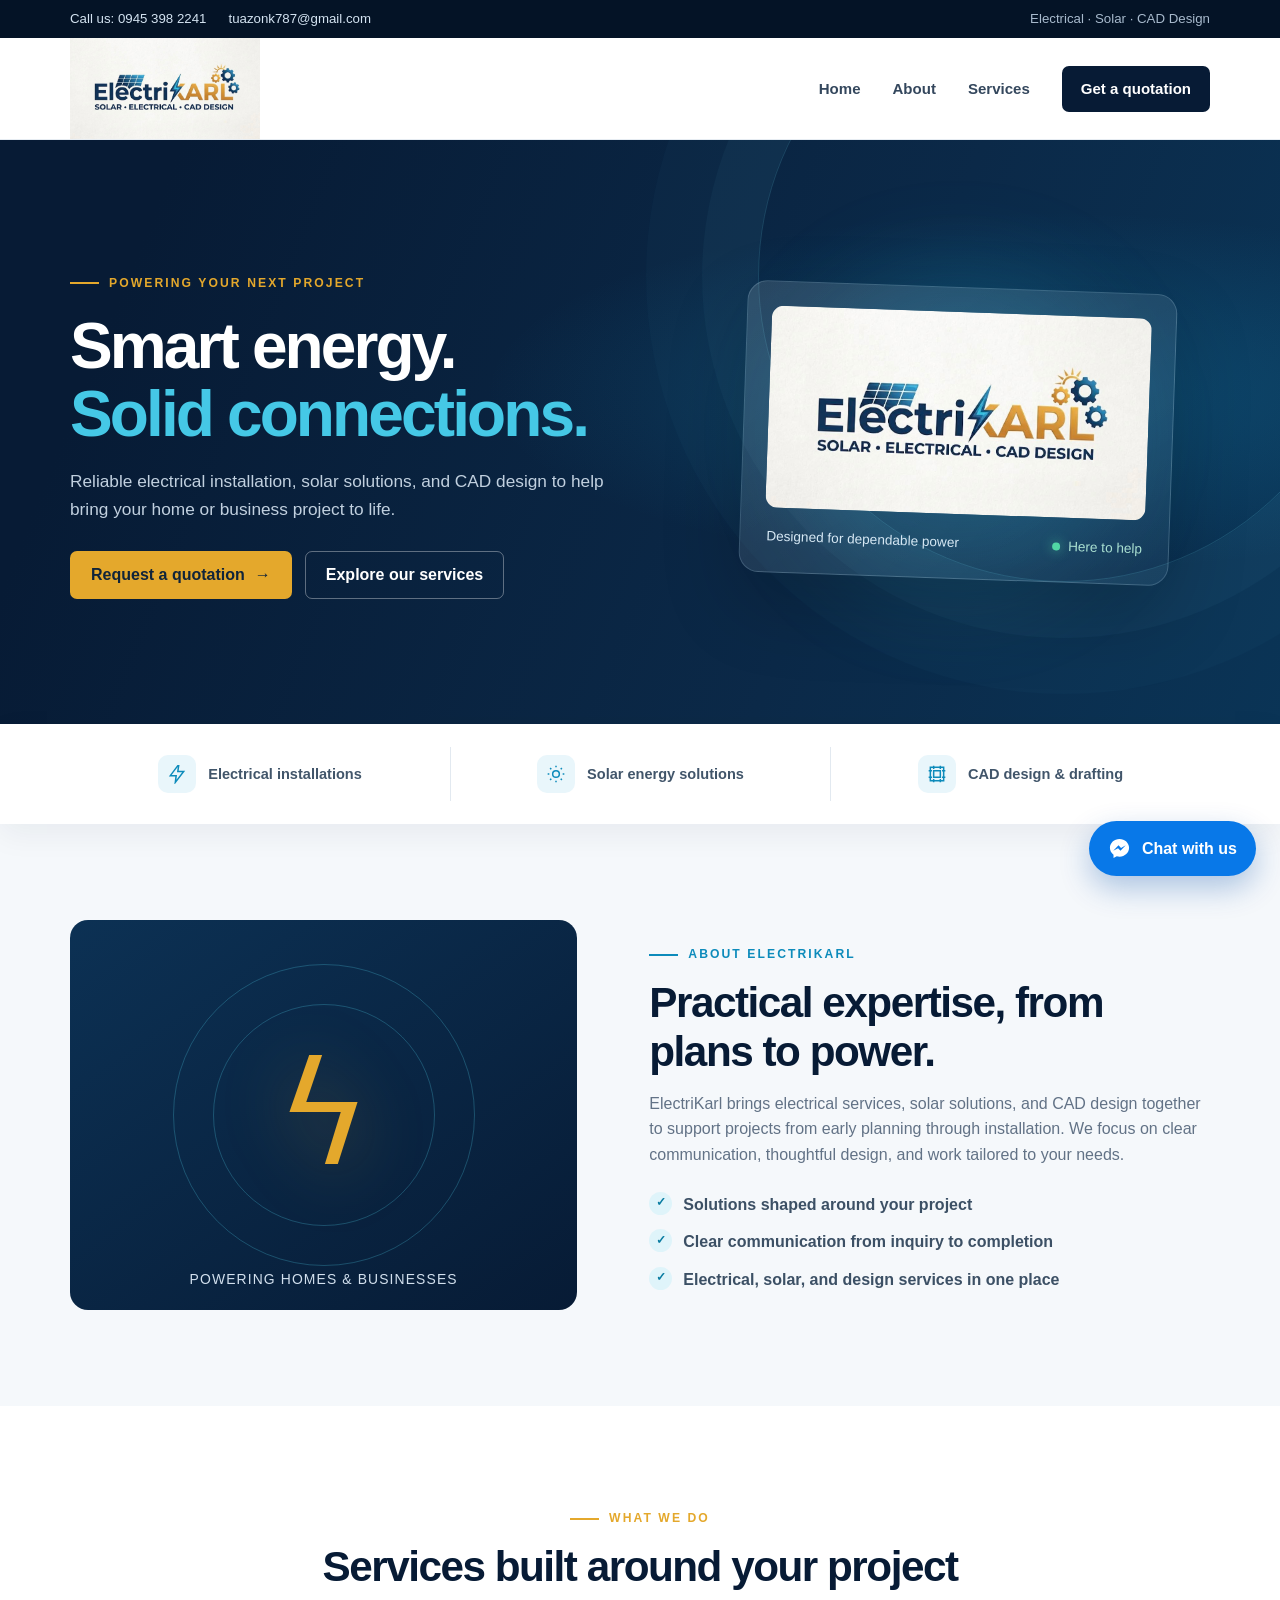
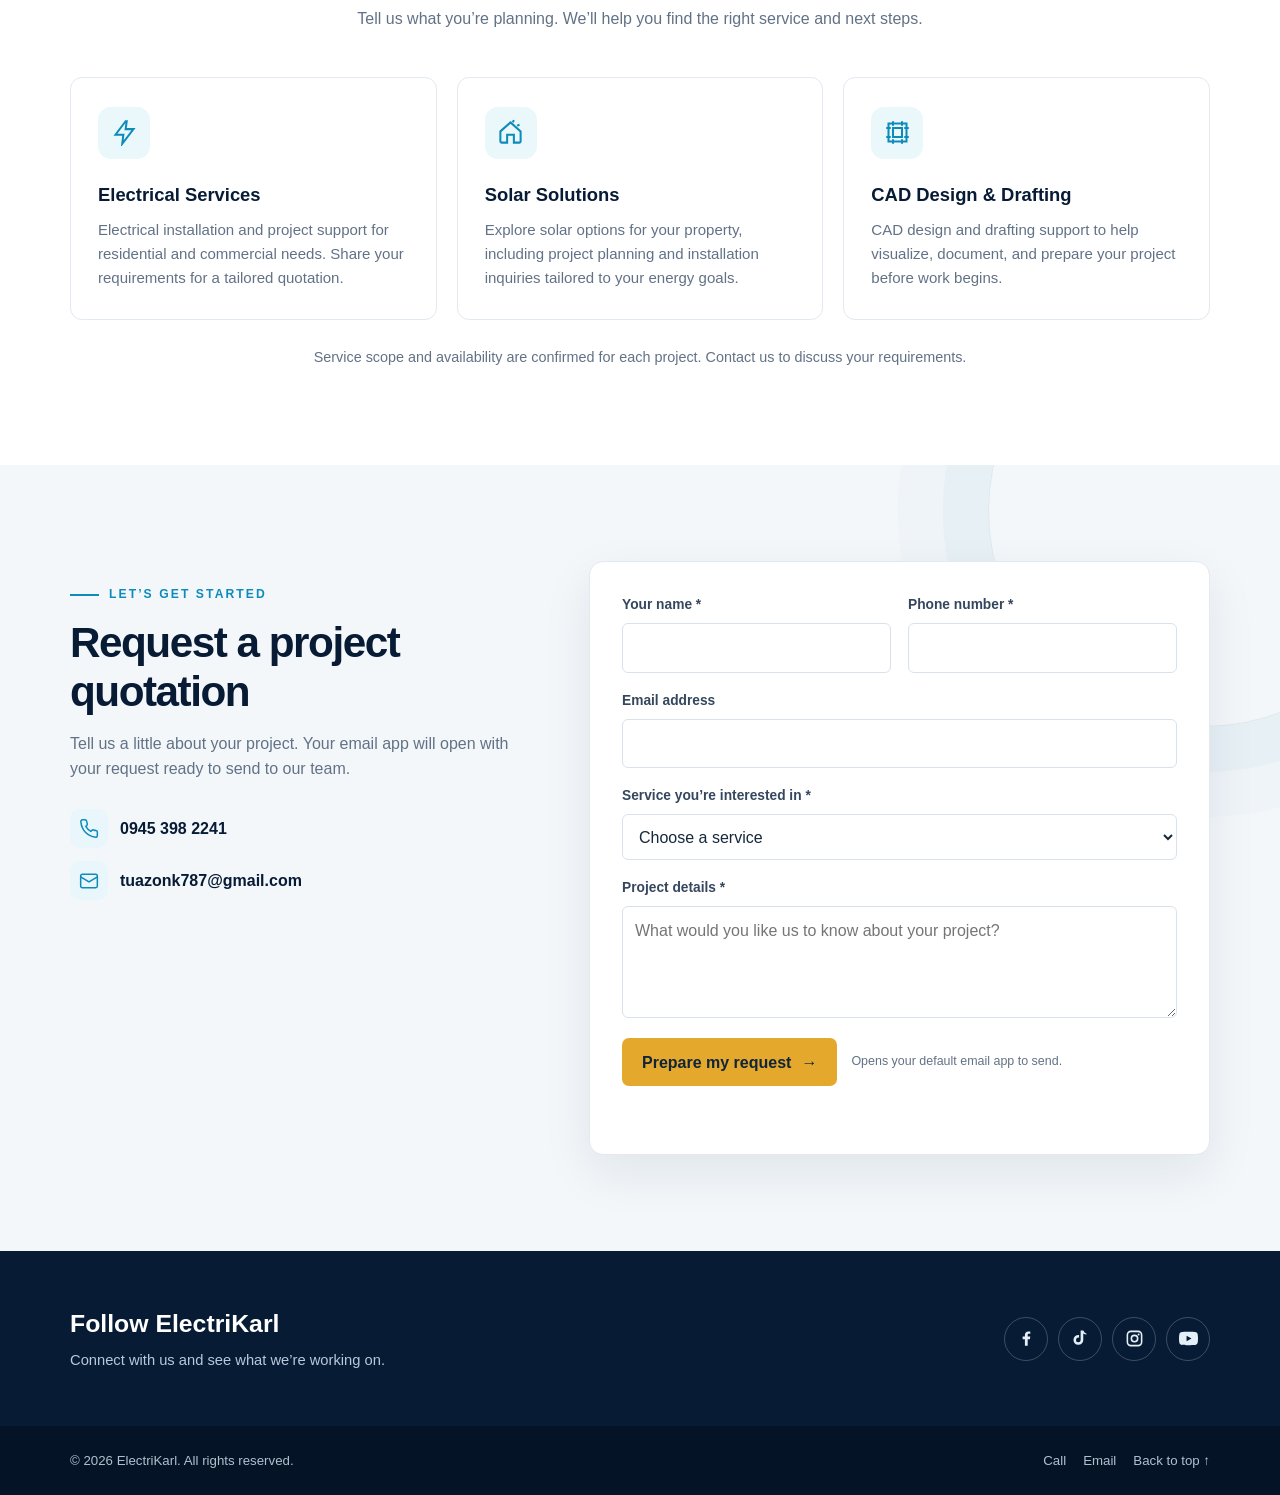
==== index.html @ f8821d85 "Add files via upload" ====
<!doctype html>
<html lang="en">
<head>
  <meta charset="utf-8">
  <meta name="viewport" content="width=device-width, initial-scale=1">
  <meta name="theme-color" content="#071b35">
  <meta name="description" content="ElectriKarl provides dependable electrical installation, solar, and CAD design services. Contact us for a project quotation.">
  <title>ElectriKarl | Electrical, Solar &amp; CAD Design</title>
  <style>
    :root {
      color-scheme: light;
      --navy: #071b35;
      --navy-soft: #102b4b;
      --blue: #0d8bbb;
      --cyan: #45c8e6;
      --gold: #e4a82c;
      --ink: #16283c;
      --muted: #627286;
      --paper: #f5f8fb;
      --white: #fff;
      --line: #e2e9f0;
      --shadow: 0 22px 60px rgba(7, 27, 53, .12);
      font-family: Inter, "Segoe UI", Arial, sans-serif;
      scroll-behavior: smooth;
    }

    * { box-sizing: border-box; }
    body { margin: 0; color: var(--ink); background: var(--white); line-height: 1.6; }
    a { color: inherit; }
    button, input, select, textarea { font: inherit; }
    button, a { -webkit-tap-highlight-color: transparent; }
    .container { width: min(1140px, calc(100% - 40px)); margin: 0 auto; }

    .topline { background: #041326; color: #d4e3f1; font-size: .83rem; }
    .topline-inner { display: flex; justify-content: space-between; align-items: center; min-height: 38px; gap: 16px; }
    .topline a { text-decoration: none; }
    .topline a:hover { color: var(--cyan); }
    .topline-contact { display: flex; gap: 22px; flex-wrap: wrap; }
    .topline-note { color: #a8bacd; }

    .site-header { position: sticky; z-index: 10; top: 0; background: rgba(255,255,255,.96); border-bottom: 1px solid rgba(226,233,240,.85); backdrop-filter: blur(14px); }
    .nav-row { min-height: 82px; display: flex; justify-content: space-between; align-items: center; gap: 28px; }
    .brand { display: inline-flex; align-items: center; text-decoration: none; min-width: 190px; }
    .brand img { display: block; width: 190px; height: auto; }
    .nav-links { display: flex; align-items: center; gap: 32px; }
    .nav-links a { position: relative; text-decoration: none; color: #34475d; font-size: .94rem; font-weight: 650; transition: color .2s; }
    .nav-links a:hover { color: var(--blue); }
    .nav-links .nav-quote { padding: 11px 19px; color: var(--white); background: var(--navy); border-radius: 7px; }
    .nav-links .nav-quote:hover { color: var(--white); background: var(--blue); }
    .menu-toggle { display: none; align-items: center; justify-content: center; width: 44px; height: 44px; color: var(--navy); background: var(--paper); border: 0; border-radius: 8px; cursor: pointer; }

    .hero { position: relative; isolation: isolate; overflow: hidden; color: var(--white); background: var(--navy); }
    .hero::before { position: absolute; z-index: -1; inset: 0; content: ""; background: radial-gradient(ellipse at 82% 43%, rgba(23,153,202,.25), transparent 38%), linear-gradient(112deg, #071b35 12%, #0b2948 65%, #0a3456); }
    .hero::after { position: absolute; z-index: -1; top: -170px; right: -90px; width: 610px; height: 610px; border: 1px solid rgba(107,210,233,.18); border-radius: 50%; box-shadow: 0 0 0 56px rgba(107,210,233,.035), 0 0 0 112px rgba(107,210,233,.025); content: ""; }
    .hero-grid { min-height: 585px; display: grid; grid-template-columns: 1.08fr .92fr; align-items: center; gap: 45px; padding-top: 20px; padding-bottom: 20px; }
    .eyebrow { display: inline-flex; align-items: center; gap: 10px; color: var(--gold); text-transform: uppercase; font-size: .76rem; letter-spacing: .17em; font-weight: 800; }
    .eyebrow::before { width: 29px; height: 2px; background: currentColor; content: ""; }
    h1, h2, h3, p { margin-top: 0; }
    .hero h1 { max-width: 680px; margin: 19px 0; font-size: clamp(2.7rem, 5vw, 4.55rem); line-height: 1.07; letter-spacing: -.045em; }
    .hero h1 span { color: var(--cyan); }
    .hero-copy { max-width: 560px; margin-bottom: 28px; color: #c1d0df; font-size: 1.08rem; }
    .button-row { display: flex; flex-wrap: wrap; align-items: center; gap: 13px; }
    .button { display: inline-flex; min-height: 48px; align-items: center; justify-content: center; gap: 10px; padding: 0 20px; border: 1px solid transparent; border-radius: 7px; text-decoration: none; font-weight: 750; transition: transform .2s, background .2s, border-color .2s; cursor: pointer; }
    .button:hover { transform: translateY(-2px); }
    .button-primary { color: #10243a; background: var(--gold); }
    .button-primary:hover { background: #f2bd4c; }
    .button-ghost { color: var(--white); border-color: rgba(255,255,255,.35); }
    .button-ghost:hover { border-color: var(--cyan); background: rgba(255,255,255,.07); }
    .hero-art { position: relative; display: grid; min-height: 380px; place-items: center; }
    .art-glow { position: absolute; width: 330px; height: 330px; border-radius: 50%; background: rgba(34,174,213,.16); filter: blur(45px); }
    .art-card { position: relative; width: min(100%, 430px); padding: 24px; border: 1px solid rgba(189,223,240,.2); border-radius: 20px; background: linear-gradient(145deg, rgba(255,255,255,.13), rgba(255,255,255,.045)); box-shadow: 0 30px 80px rgba(0,0,0,.2); transform: rotate(2deg); }
    .art-card img { display: block; width: 100%; height: auto; border-radius: 12px; }
    .art-caption { display: flex; justify-content: space-between; align-items: center; gap: 15px; padding: 18px 2px 0; color: #d6e8f4; font-size: .85rem; }
    .art-status { display: inline-flex; align-items: center; gap: 8px; color: #a9dfd1; }
    .art-status::before { width: 8px; height: 8px; border-radius: 50%; background: #51d7a4; content: ""; box-shadow: 0 0 12px rgba(81,215,164,.7); }

    .trust-strip { position: relative; z-index: 1; margin-top: -1px; background: #fff; box-shadow: 0 10px 30px rgba(7,27,53,.06); }
    .trust-grid { display: grid; grid-template-columns: repeat(3,1fr); padding-top: 23px; padding-bottom: 23px; }
    .trust-item { display: flex; justify-content: center; align-items: center; gap: 12px; padding: 8px 20px; color: #41556a; font-size: .91rem; font-weight: 700; }
    .trust-item + .trust-item { border-left: 1px solid var(--line); }
    .trust-icon { display: grid; width: 38px; height: 38px; flex: 0 0 38px; place-items: center; color: var(--blue); background: #e9f6fb; border-radius: 10px; }
    .trust-icon svg { width: 20px; height: 20px; }

    section { scroll-margin-top: 90px; }
    .section { padding-top: 96px; padding-bottom: 96px; }
    .section-heading { max-width: 690px; margin: 0 auto 45px; text-align: center; }
    .section-heading .eyebrow { justify-content: center; }
    .section-heading h2, .about-copy h2, .quote-copy h2 { margin: 14px 0; color: var(--navy); font-size: clamp(2rem, 3.3vw, 2.8rem); line-height: 1.16; letter-spacing: -.035em; }
    .section-heading p, .about-copy > p { margin-bottom: 0; color: var(--muted); }

    .about-section { background: var(--paper); }
    .about-grid { display: grid; grid-template-columns: .95fr 1.05fr; align-items: center; gap: 72px; }
    .about-visual { position: relative; min-height: 390px; display: grid; place-items: center; overflow: hidden; border-radius: 18px; background: linear-gradient(145deg, #0c3154, #071b35); }
    .about-visual::before, .about-visual::after { position: absolute; width: 300px; height: 300px; border: 1px solid rgba(76,196,221,.28); border-radius: 50%; content: ""; }
    .about-visual::after { width: 220px; height: 220px; }
    .visual-bolt { position: relative; z-index: 1; color: var(--gold); font-size: 9rem; line-height: 1; filter: drop-shadow(0 10px 35px rgba(228,168,44,.35)); }
    .visual-label { position: absolute; right: 22px; bottom: 20px; left: 22px; color: #d2e0ee; text-align: center; font-size: .87rem; letter-spacing: .08em; text-transform: uppercase; }
    .about-copy .eyebrow { color: var(--blue); }
    .about-copy > p { margin-bottom: 24px; }
    .check-list { display: grid; gap: 12px; margin: 0; padding: 0; list-style: none; }
    .check-list li { display: flex; align-items: flex-start; gap: 11px; color: #3c5065; font-weight: 650; }
    .check { display: grid; width: 23px; height: 23px; flex: 0 0 23px; place-items: center; color: #087ba1; background: #dff4fa; border-radius: 50%; font-size: .78rem; font-weight: 900; }

    .services-grid { display: grid; grid-template-columns: repeat(3,1fr); gap: 20px; }
    .service-card { padding: 29px 27px; border: 1px solid var(--line); border-radius: 12px; background: var(--white); transition: transform .2s, box-shadow .2s, border-color .2s; }
    .service-card:hover { transform: translateY(-5px); border-color: #c1e8f2; box-shadow: var(--shadow); }
    .service-icon { display: grid; width: 52px; height: 52px; margin-bottom: 21px; place-items: center; color: var(--blue); background: #eaf7fb; border-radius: 13px; }
    .service-icon svg { width: 27px; height: 27px; }
    .service-card h3 { margin-bottom: 9px; color: var(--navy); font-size: 1.15rem; }
    .service-card p { margin-bottom: 0; color: var(--muted); font-size: .94rem; }
    .service-note { margin: 26px 0 0; color: var(--muted); text-align: center; font-size: .9rem; }

    .quote-section { position: relative; overflow: hidden; background: #f3f7fa; }
    .quote-section::after { position: absolute; top: -170px; right: -140px; width: 430px; height: 430px; border: 1px solid #dce9f0; border-radius: 50%; content: ""; box-shadow: 0 0 0 45px rgba(220,233,240,.4), 0 0 0 90px rgba(220,233,240,.24); }
    .quote-grid { position: relative; z-index: 1; display: grid; grid-template-columns: .85fr 1.15fr; align-items: start; gap: 60px; }
    .quote-copy { padding-top: 17px; }
    .quote-copy .eyebrow { color: var(--blue); }
    .quote-copy > p { color: var(--muted); }
    .contact-list { display: grid; gap: 13px; margin-top: 27px; }
    .contact-row { display: flex; align-items: center; gap: 12px; color: var(--navy); text-decoration: none; font-weight: 700; }
    .contact-row:hover { color: var(--blue); }
    .contact-row .trust-icon { width: 39px; height: 39px; }
    .quote-form { padding: 32px; border: 1px solid var(--line); border-radius: 14px; background: #fff; box-shadow: 0 18px 50px rgba(7,27,53,.08); }
    .form-grid { display: grid; grid-template-columns: repeat(2,1fr); gap: 17px; }
    .field { display: grid; gap: 7px; }
    .field-full { grid-column: 1 / -1; }
    .field label { color: #34475d; font-size: .86rem; font-weight: 750; }
    .field input, .field select, .field textarea { width: 100%; min-height: 46px; padding: 11px 12px; color: var(--ink); border: 1px solid #d9e2ea; border-radius: 6px; background: #fff; outline: none; transition: border .2s, box-shadow .2s; }
    .field textarea { min-height: 112px; resize: vertical; }
    .field input:focus, .field select:focus, .field textarea:focus { border-color: var(--blue); box-shadow: 0 0 0 3px rgba(13,139,187,.12); }
    .form-actions { display: flex; align-items: center; gap: 14px; margin-top: 20px; }
    .form-actions .button { border: 0; }
    .form-hint { margin: 0; color: var(--muted); font-size: .78rem; }
    .form-status { min-height: 24px; margin: 12px 0 0; color: #087a59; font-size: .88rem; font-weight: 650; }

    .social-section { padding: 53px 0; color: var(--white); background: var(--navy); }
    .social-row { display: flex; justify-content: space-between; align-items: center; gap: 30px; }
    .social-copy h2 { margin: 0 0 5px; font-size: 1.55rem; }
    .social-copy p { margin: 0; color: #b8c9d9; font-size: .92rem; }
    .social-links { display: flex; align-items: center; gap: 10px; }
    .social-link { display: grid; width: 44px; height: 44px; place-items: center; color: #e4eff8; border: 1px solid rgba(255,255,255,.22); border-radius: 50%; text-decoration: none; transition: background .2s, transform .2s; }
    .social-link:hover { transform: translateY(-2px); color: var(--navy); background: var(--cyan); }
    .social-link svg { width: 19px; height: 19px; fill: currentColor; }

    .site-footer { padding: 24px 0; color: #b2c0ce; background: #041326; font-size: .83rem; }
    .footer-row { display: flex; justify-content: space-between; align-items: center; gap: 18px; }
    .footer-row p { margin: 0; }
    .footer-links { display: flex; gap: 17px; }
    .footer-links a { color: inherit; text-decoration: none; }
    .footer-links a:hover { color: var(--cyan); }

    .messenger-launcher { position: fixed; z-index: 20; right: 24px; bottom: 24px; display: inline-flex; min-height: 55px; align-items: center; gap: 11px; padding: 0 19px; color: #fff; border: 0; border-radius: 999px; background: #0878e8; box-shadow: 0 12px 30px rgba(0,75,170,.3); font-weight: 750; cursor: pointer; transition: transform .2s; }
    .messenger-launcher:hover { transform: translateY(-3px); }
    .messenger-launcher svg { width: 23px; height: 23px; fill: currentColor; }
    .chat-panel { position: fixed; z-index: 21; right: 24px; bottom: 92px; width: min(350px, calc(100vw - 32px)); overflow: hidden; border: 1px solid var(--line); border-radius: 14px; background: #fff; box-shadow: 0 18px 55px rgba(7,27,53,.24); }
    .chat-panel[hidden] { display: none; }
    .chat-head { display: flex; justify-content: space-between; align-items: center; padding: 16px 18px; color: #fff; background: #0878e8; }
    .chat-head strong { font-size: .97rem; }
    .chat-close { display: grid; width: 30px; height: 30px; place-items: center; color: #fff; border: 0; border-radius: 50%; background: rgba(255,255,255,.17); cursor: pointer; }
    .chat-body { padding: 18px; }
    .chat-bubble { margin: 0 0 14px; padding: 12px 14px; color: #34475d; border-radius: 4px 14px 14px 14px; background: #f0f4f8; font-size: .92rem; }
    .chat-body label { display: block; margin-bottom: 7px; color: #34475d; font-size: .82rem; font-weight: 700; }
    .chat-body textarea { width: 100%; min-height: 78px; padding: 10px; border: 1px solid #d9e2ea; border-radius: 7px; resize: vertical; }
    .chat-send { display: inline-flex; min-height: 42px; align-items: center; justify-content: center; gap: 8px; margin-top: 10px; padding: 0 14px; color: #fff; border: 0; border-radius: 6px; background: #0878e8; text-decoration: none; font-size: .9rem; font-weight: 750; cursor: pointer; }
    .chat-send:hover { background: #0868ca; }
    .chat-note { margin: 9px 0 0; color: var(--muted); font-size: .75rem; }

    @media (max-width: 850px) {
      .nav-links { gap: 19px; }
      .hero-grid { grid-template-columns: 1.1fr .9fr; gap: 20px; }
      .art-card { padding: 15px; }
      .about-grid { gap: 40px; }
      .quote-grid { gap: 35px; }
    }
    @media (max-width: 700px) {
      .container { width: min(100% - 32px, 540px); }
      .topline-inner { justify-content: center; padding: 8px 0; }
      .topline-note { display: none; }
      .topline-contact { justify-content: center; gap: 7px 16px; }
      .nav-row { min-height: 70px; }
      .brand { min-width: auto; }
      .brand img { width: 154px; }
      .menu-toggle { display: inline-flex; }
      .nav-links { position: absolute; top: 70px; right: 0; left: 0; display: none; align-items: stretch; gap: 0; padding: 9px 20px 18px; border-bottom: 1px solid var(--line); background: #fff; box-shadow: 0 12px 20px rgba(7,27,53,.08); }
      .nav-links.open { display: flex; flex-direction: column; }
      .nav-links a { padding: 12px 8px; }
      .nav-links .nav-quote { margin-top: 5px; text-align: center; }
      .hero-grid { min-height: unset; grid-template-columns: 1fr; gap: 8px; padding-top: 66px; padding-bottom: 40px; }
      .hero h1 { font-size: clamp(2.55rem, 12vw, 3.7rem); }
      .hero-copy { font-size: 1rem; }
      .hero-art { min-height: 285px; margin-top: 5px; }
      .art-card { width: min(86%, 390px); }
      .art-card img { max-height: 180px; object-fit: cover; }
      .trust-grid { grid-template-columns: 1fr; padding-top: 10px; padding-bottom: 10px; }
      .trust-item { justify-content: flex-start; padding: 10px 7px; }
      .trust-item + .trust-item { border-top: 1px solid var(--line); border-left: 0; }
      .section { padding-top: 69px; padding-bottom: 69px; }
      .section-heading { margin-bottom: 32px; }
      .about-grid, .quote-grid { grid-template-columns: 1fr; gap: 30px; }
      .about-visual { min-height: 280px; }
      .visual-bolt { font-size: 7rem; }
      .services-grid { grid-template-columns: 1fr; gap: 13px; }
      .service-card { padding: 23px; }
      .quote-form { padding: 22px 18px; }
      .social-row { align-items: flex-start; flex-direction: column; gap: 20px; }
      .footer-row { align-items: flex-start; flex-direction: column; }
      .messenger-launcher { right: 15px; bottom: 15px; min-height: 50px; padding: 0 16px; }
      .chat-panel { right: 16px; bottom: 76px; }
    }
    @media (max-width: 430px) {
      .topline { font-size: .77rem; }
      .form-grid { grid-template-columns: 1fr; }
      .field-full { grid-column: auto; }
      .form-actions { align-items: flex-start; flex-direction: column; }
      .social-links { gap: 8px; }
    }
    @media (prefers-reduced-motion: reduce) {
      *, *::before, *::after { scroll-behavior: auto !important; transition-duration: .01ms !important; animation-duration: .01ms !important; }
    }
  </style>
</head>
<body>
  <div class="topline">
    <div class="container topline-inner">
      <div class="topline-contact">
        <a href="tel:09453982241">Call us: 0945 398 2241</a>
        <a href="mailto:tuazonk787@gmail.com">tuazonk787@gmail.com</a>
      </div>
      <span class="topline-note">Electrical · Solar · CAD Design</span>
    </div>
  </div>

  <header class="site-header">
    <div class="container nav-row">
      <a class="brand" href="#home" aria-label="ElectriKarl home">
        <img src="logo.jpg" alt="ElectriKarl Solar, Electrical, CAD Design">
      </a>
      <button class="menu-toggle" type="button" aria-label="Open navigation menu" aria-expanded="false" aria-controls="primary-nav">
        <svg viewBox="0 0 24 24" width="23" height="23" fill="none" stroke="currentColor" stroke-width="2" aria-hidden="true"><path d="M4 7h16M4 12h16M4 17h16"/></svg>
      </button>
      <nav class="nav-links" id="primary-nav" aria-label="Main navigation">
        <a href="#home">Home</a>
        <a href="#about">About</a>
        <a href="#services">Services</a>
        <a class="nav-quote" href="#quotation">Get a quotation</a>
      </nav>
    </div>
  </header>

  <main>
    <section class="hero" id="home">
      <div class="container hero-grid">
        <div>
          <span class="eyebrow">Powering your next project</span>
          <h1>Smart energy.<br><span>Solid connections.</span></h1>
          <p class="hero-copy">Reliable electrical installation, solar solutions, and CAD design to help bring your home or business project to life.</p>
          <div class="button-row">
            <a class="button button-primary" href="#quotation">Request a quotation <span aria-hidden="true">→</span></a>
            <a class="button button-ghost" href="#services">Explore our services</a>
          </div>
        </div>
        <div class="hero-art" aria-label="ElectriKarl company logo">
          <div class="art-glow"></div>
          <div class="art-card">
            <img src="logo.jpg" alt="ElectriKarl electrical, solar, and CAD design logo">
            <div class="art-caption"><span>Designed for dependable power</span><span class="art-status">Here to help</span></div>
          </div>
        </div>
      </div>
    </section>

    <div class="trust-strip" aria-label="Our areas of expertise">
      <div class="container trust-grid">
        <div class="trust-item"><span class="trust-icon"><svg viewBox="0 0 24 24" fill="none" stroke="currentColor" stroke-width="1.8" aria-hidden="true"><path d="M13 2 4 14h7l-1 8 10-13h-7l1-7Z"/></svg></span>Electrical installations</div>
        <div class="trust-item"><span class="trust-icon"><svg viewBox="0 0 24 24" fill="none" stroke="currentColor" stroke-width="1.8" aria-hidden="true"><circle cx="12" cy="12" r="4"/><path d="M12 2v2m0 16v2M4.93 4.93l1.42 1.42m11.3 11.3 1.42 1.42M2 12h2m16 0h2M4.93 19.07l1.42-1.42m11.3-11.3 1.42-1.42"/></svg></span>Solar energy solutions</div>
        <div class="trust-item"><span class="trust-icon"><svg viewBox="0 0 24 24" fill="none" stroke="currentColor" stroke-width="1.8" aria-hidden="true"><path d="M4 4h16v16H4zM8 8h8v8H8zM8 2v4m8-4v4M8 18v4m8-4v4M2 8h4m12 0h4M2 16h4m12 0h4"/></svg></span>CAD design &amp; drafting</div>
      </div>
    </div>

    <section class="section about-section" id="about">
      <div class="container about-grid">
        <div class="about-visual" aria-hidden="true">
          <span class="visual-bolt">ϟ</span>
          <span class="visual-label">Powering homes &amp; businesses</span>
        </div>
        <div class="about-copy">
          <span class="eyebrow">About ElectriKarl</span>
          <h2>Practical expertise, from plans to power.</h2>
          <p>ElectriKarl brings electrical services, solar solutions, and CAD design together to support projects from early planning through installation. We focus on clear communication, thoughtful design, and work tailored to your needs.</p>
          <ul class="check-list">
            <li><span class="check" aria-hidden="true">✓</span>Solutions shaped around your project</li>
            <li><span class="check" aria-hidden="true">✓</span>Clear communication from inquiry to completion</li>
            <li><span class="check" aria-hidden="true">✓</span>Electrical, solar, and design services in one place</li>
          </ul>
        </div>
      </div>
    </section>

    <section class="section" id="services">
      <div class="container">
        <div class="section-heading">
          <span class="eyebrow">What we do</span>
          <h2>Services built around your project</h2>
          <p>Tell us what you’re planning. We’ll help you find the right service and next steps.</p>
        </div>
        <div class="services-grid">
          <article class="service-card">
            <span class="service-icon"><svg viewBox="0 0 24 24" fill="none" stroke="currentColor" stroke-width="1.8" aria-hidden="true"><path d="M13 2 4 14h7l-1 8 10-13h-7l1-7Z"/></svg></span>
            <h3>Electrical Services</h3>
            <p>Electrical installation and project support for residential and commercial needs. Share your requirements for a tailored quotation.</p>
          </article>
          <article class="service-card">
            <span class="service-icon"><svg viewBox="0 0 24 24" fill="none" stroke="currentColor" stroke-width="1.8" aria-hidden="true"><path d="m3 11 9-8 9 8v9a1 1 0 0 1-1 1h-5v-7H9v7H4a1 1 0 0 1-1-1z"/><path d="m14 3 1-2m3 5 2-1M7 9h.01"/></svg></span>
            <h3>Solar Solutions</h3>
            <p>Explore solar options for your property, including project planning and installation inquiries tailored to your energy goals.</p>
          </article>
          <article class="service-card">
            <span class="service-icon"><svg viewBox="0 0 24 24" fill="none" stroke="currentColor" stroke-width="1.8" aria-hidden="true"><path d="M4 4h16v16H4zM8 8h8v8H8zM8 2v4m8-4v4M8 18v4m8-4v4M2 8h4m12 0h4M2 16h4m12 0h4"/></svg></span>
            <h3>CAD Design &amp; Drafting</h3>
            <p>CAD design and drafting support to help visualize, document, and prepare your project before work begins.</p>
          </article>
        </div>
        <p class="service-note">Service scope and availability are confirmed for each project. Contact us to discuss your requirements.</p>
      </div>
    </section>

    <section class="section quote-section" id="quotation">
      <div class="container quote-grid">
        <div class="quote-copy">
          <span class="eyebrow">Let’s get started</span>
          <h2>Request a project quotation</h2>
          <p>Tell us a little about your project. Your email app will open with your request ready to send to our team.</p>
          <div class="contact-list">
            <a class="contact-row" href="tel:09453982241"><span class="trust-icon"><svg viewBox="0 0 24 24" fill="none" stroke="currentColor" stroke-width="1.8" aria-hidden="true"><path d="M22 16.92v3a2 2 0 0 1-2.18 2A19.8 19.8 0 0 1 11.2 18.8a19.5 19.5 0 0 1-6-6A19.8 19.8 0 0 1 2.2 3.18 2 2 0 0 1 4.18 1h3a2 2 0 0 1 2 1.72c.12.96.35 1.9.7 2.8a2 2 0 0 1-.45 2.11L8.16 8.9a16 16 0 0 0 6 6l1.27-1.27a2 2 0 0 1 2.11-.45c.9.35 1.84.58 2.8.7a2 2 0 0 1 1.66 2.04Z"/></svg></span>0945 398 2241</a>
            <a class="contact-row" href="mailto:tuazonk787@gmail.com"><span class="trust-icon"><svg viewBox="0 0 24 24" fill="none" stroke="currentColor" stroke-width="1.8" aria-hidden="true"><rect x="2" y="4" width="20" height="16" rx="2"/><path d="m22 7-10 6L2 7"/></svg></span>tuazonk787@gmail.com</a>
          </div>
        </div>
        <form class="quote-form" id="quote-form">
          <div class="form-grid">
            <div class="field">
              <label for="name">Your name *</label>
              <input id="name" name="name" type="text" autocomplete="name" required>
            </div>
            <div class="field">
              <label for="phone">Phone number *</label>
              <input id="phone" name="phone" type="tel" autocomplete="tel" required>
            </div>
            <div class="field field-full">
              <label for="email">Email address</label>
              <input id="email" name="email" type="email" autocomplete="email">
            </div>
            <div class="field field-full">
              <label for="service">Service you’re interested in *</label>
              <select id="service" name="service" required>
                <option value="">Choose a service</option>
                <option>Electrical services</option>
                <option>Solar solutions</option>
                <option>CAD design &amp; drafting</option>
                <option>More than one service</option>
                <option>Other / not sure yet</option>
              </select>
            </div>
            <div class="field field-full">
              <label for="details">Project details *</label>
              <textarea id="details" name="details" placeholder="What would you like us to know about your project?" required></textarea>
            </div>
          </div>
          <div class="form-actions">
            <button class="button button-primary" type="submit">Prepare my request <span aria-hidden="true">→</span></button>
            <p class="form-hint">Opens your default email app to send.</p>
          </div>
          <p class="form-status" id="form-status" role="status" aria-live="polite"></p>
        </form>
      </div>
    </section>

    <section class="social-section" aria-label="Follow ElectriKarl">
      <div class="container social-row">
        <div class="social-copy">
          <h2>Follow ElectriKarl</h2>
          <p>Connect with us and see what we’re working on.</p>
        </div>
        <div class="social-links">
          <a class="social-link" href="https://www.facebook.com/search/top?q=ElectriKarl" target="_blank" rel="noopener noreferrer" aria-label="Find ElectriKarl on Facebook">
            <svg viewBox="0 0 24 24" aria-hidden="true"><path d="M13.5 21v-8.2h2.8l.42-3.2H13.5V7.56c0-.93.26-1.56 1.6-1.56h1.7V3.14c-.3-.04-1.34-.14-2.55-.14-2.52 0-4.25 1.54-4.25 4.37V9.6H7.14v3.2H10V21h3.5Z"/></svg>
          </a>
          <a class="social-link" href="https://www.tiktok.com/search?q=ElectriKarl" target="_blank" rel="noopener noreferrer" aria-label="Find ElectriKarl on TikTok">
            <svg viewBox="0 0 24 24" aria-hidden="true"><path d="M19.6 7.1a6.9 6.9 0 0 1-4.1-1.35v8.1a6.2 6.2 0 1 1-5.35-6.14v3.34a2.9 2.9 0 1 0 2.03 2.8V2h3.38a6.9 6.9 0 0 0 4.04 4.1v1Z"/></svg>
          </a>
          <a class="social-link" href="https://www.instagram.com/explore/search/keyword/?q=ElectriKarl" target="_blank" rel="noopener noreferrer" aria-label="Search for ElectriKarl on Instagram">
            <svg viewBox="0 0 24 24" aria-hidden="true"><path d="M7.5 2h9A5.5 5.5 0 0 1 22 7.5v9a5.5 5.5 0 0 1-5.5 5.5h-9A5.5 5.5 0 0 1 2 16.5v-9A5.5 5.5 0 0 1 7.5 2Zm0 2A3.5 3.5 0 0 0 4 7.5v9A3.5 3.5 0 0 0 7.5 20h9a3.5 3.5 0 0 0 3.5-3.5v-9A3.5 3.5 0 0 0 16.5 4h-9ZM12 7a5 5 0 1 1 0 10 5 5 0 0 1 0-10Zm0 2a3 3 0 1 0 0 6 3 3 0 0 0 0-6Zm5.25-3.25a1.25 1.25 0 1 1 0 2.5 1.25 1.25 0 0 1 0-2.5Z"/></svg>
          </a>
          <a class="social-link" href="https://www.youtube.com/results?search_query=ElectriKarl" target="_blank" rel="noopener noreferrer" aria-label="Find ElectriKarl on YouTube">
            <svg viewBox="0 0 24 24" aria-hidden="true"><path d="M23.5 6.2a3 3 0 0 0-2.12-2.13C19.5 3.55 12 3.55 12 3.55s-7.5 0-9.38.52A3 3 0 0 0 .5 6.2 31 31 0 0 0 0 12a31 31 0 0 0 .5 5.8 3 3 0 0 0 2.12 2.13c1.88.52 9.38.52 9.38.52s7.5 0 9.38-.52a3 3 0 0 0 2.12-2.13A31 31 0 0 0 24 12a31 31 0 0 0-.5-5.8ZM9.55 15.6V8.4L15.82 12l-6.27 3.6Z"/></svg>
          </a>
        </div>
      </div>
    </section>
  </main>

  <footer class="site-footer">
    <div class="container footer-row">
      <p>© <span id="current-year"></span> ElectriKarl. All rights reserved.</p>
      <div class="footer-links">
        <a href="tel:09453982241">Call</a>
        <a href="mailto:tuazonk787@gmail.com">Email</a>
        <a href="#home">Back to top ↑</a>
      </div>
    </div>
  </footer>

  <section class="chat-panel" id="chat-panel" aria-label="Messenger chat" hidden>
    <div class="chat-head">
      <strong>Chat with ElectriKarl</strong>
      <button class="chat-close" type="button" aria-label="Close chat">×</button>
    </div>
    <div class="chat-body">
      <p class="chat-bubble">Hi! Thanks for reaching out. Write a message and continue the conversation with us on Messenger.</p>
      <label for="chat-message">Your message</label>
      <textarea id="chat-message" placeholder="How can we help with your project?"></textarea>
      <a class="chat-send" id="messenger-link" href="https://m.me/ElectriKarl" target="_blank" rel="noopener noreferrer">Continue to Messenger <span aria-hidden="true">→</span></a>
      <p class="chat-note" id="chat-note" role="status" aria-live="polite">Your message will be copied so you can paste it into Messenger and send it.</p>
    </div>
  </section>
  <button class="messenger-launcher" id="chat-launcher" type="button" aria-expanded="false" aria-controls="chat-panel">
    <svg viewBox="0 0 24 24" aria-hidden="true"><path d="M12 2C6.48 2 2 6.15 2 11.27c0 2.92 1.46 5.53 3.75 7.23V22l3.42-1.88c.91.25 1.86.39 2.83.39 5.52 0 10-4.15 10-9.24C22 6.15 17.52 2 12 2Zm1.02 12.45-2.55-2.72-4.97 2.72 5.47-5.81 2.62 2.72 4.9-2.72-5.47 5.81Z"/></svg>
    Chat with us
  </button>

  <script>
    const menuButton = document.querySelector(".menu-toggle");
    const navigation = document.querySelector("#primary-nav");
    menuButton.addEventListener("click", () => {
      const isOpen = menuButton.getAttribute("aria-expanded") === "true";
      menuButton.setAttribute("aria-expanded", String(!isOpen));
      menuButton.setAttribute("aria-label", isOpen ? "Open navigation menu" : "Close navigation menu");
      navigation.classList.toggle("open", !isOpen);
    });

    navigation.addEventListener("click", (event) => {
      if (event.target.closest("a")) {
        navigation.classList.remove("open");
        menuButton.setAttribute("aria-expanded", "false");
        menuButton.setAttribute("aria-label", "Open navigation menu");
      }
    });

    document.querySelector("#current-year").textContent = new Date().getFullYear();

    const quoteForm = document.querySelector("#quote-form");
    quoteForm.addEventListener("submit", (event) => {
      event.preventDefault();
      if (!quoteForm.reportValidity()) return;

      const data = new FormData(quoteForm);
      const subject = `Project quotation request - ${data.get("service")}`;
      const body = [
        `Name: ${data.get("name")}`,
        `Phone: ${data.get("phone")}`,
        `Email: ${data.get("email") || "Not provided"}`,
        `Service: ${data.get("service")}`,
        "",
        "Project details:",
        data.get("details")
      ].join("\n");
      const mailto = `mailto:tuazonk787@gmail.com?subject=${encodeURIComponent(subject)}&body=${encodeURIComponent(body)}`;
      document.querySelector("#form-status").textContent = "Your email app should open with the request details. Please send the email to complete your inquiry.";
      window.location.href = mailto;
    });

    const chatPanel = document.querySelector("#chat-panel");
    const chatLauncher = document.querySelector("#chat-launcher");
    const chatMessage = document.querySelector("#chat-message");
    const messengerLink = document.querySelector("#messenger-link");
    const closeChat = () => {
      chatPanel.hidden = true;
      chatLauncher.setAttribute("aria-expanded", "false");
    };
    chatLauncher.addEventListener("click", () => {
      chatPanel.hidden = !chatPanel.hidden;
      chatLauncher.setAttribute("aria-expanded", String(!chatPanel.hidden));
      if (!chatPanel.hidden) chatMessage.focus();
    });
    document.querySelector(".chat-close").addEventListener("click", closeChat);
    messengerLink.addEventListener("click", async (event) => {
      const message = chatMessage.value.trim();
      const chatNote = document.querySelector("#chat-note");
      if (!message) {
        event.preventDefault();
        chatMessage.focus();
        chatMessage.setAttribute("aria-invalid", "true");
        chatNote.textContent = "Write a message first, then continue to Messenger.";
        return;
      }
      chatMessage.removeAttribute("aria-invalid");
      try {
        await navigator.clipboard.writeText(message);
        chatNote.textContent = "Message copied. Paste it into the Messenger conversation and send.";
      } catch (error) {
        chatNote.textContent = "Messenger will open. Copy your message from this box and paste it into the conversation.";
      }
    });
  </script>
</body>
</html>
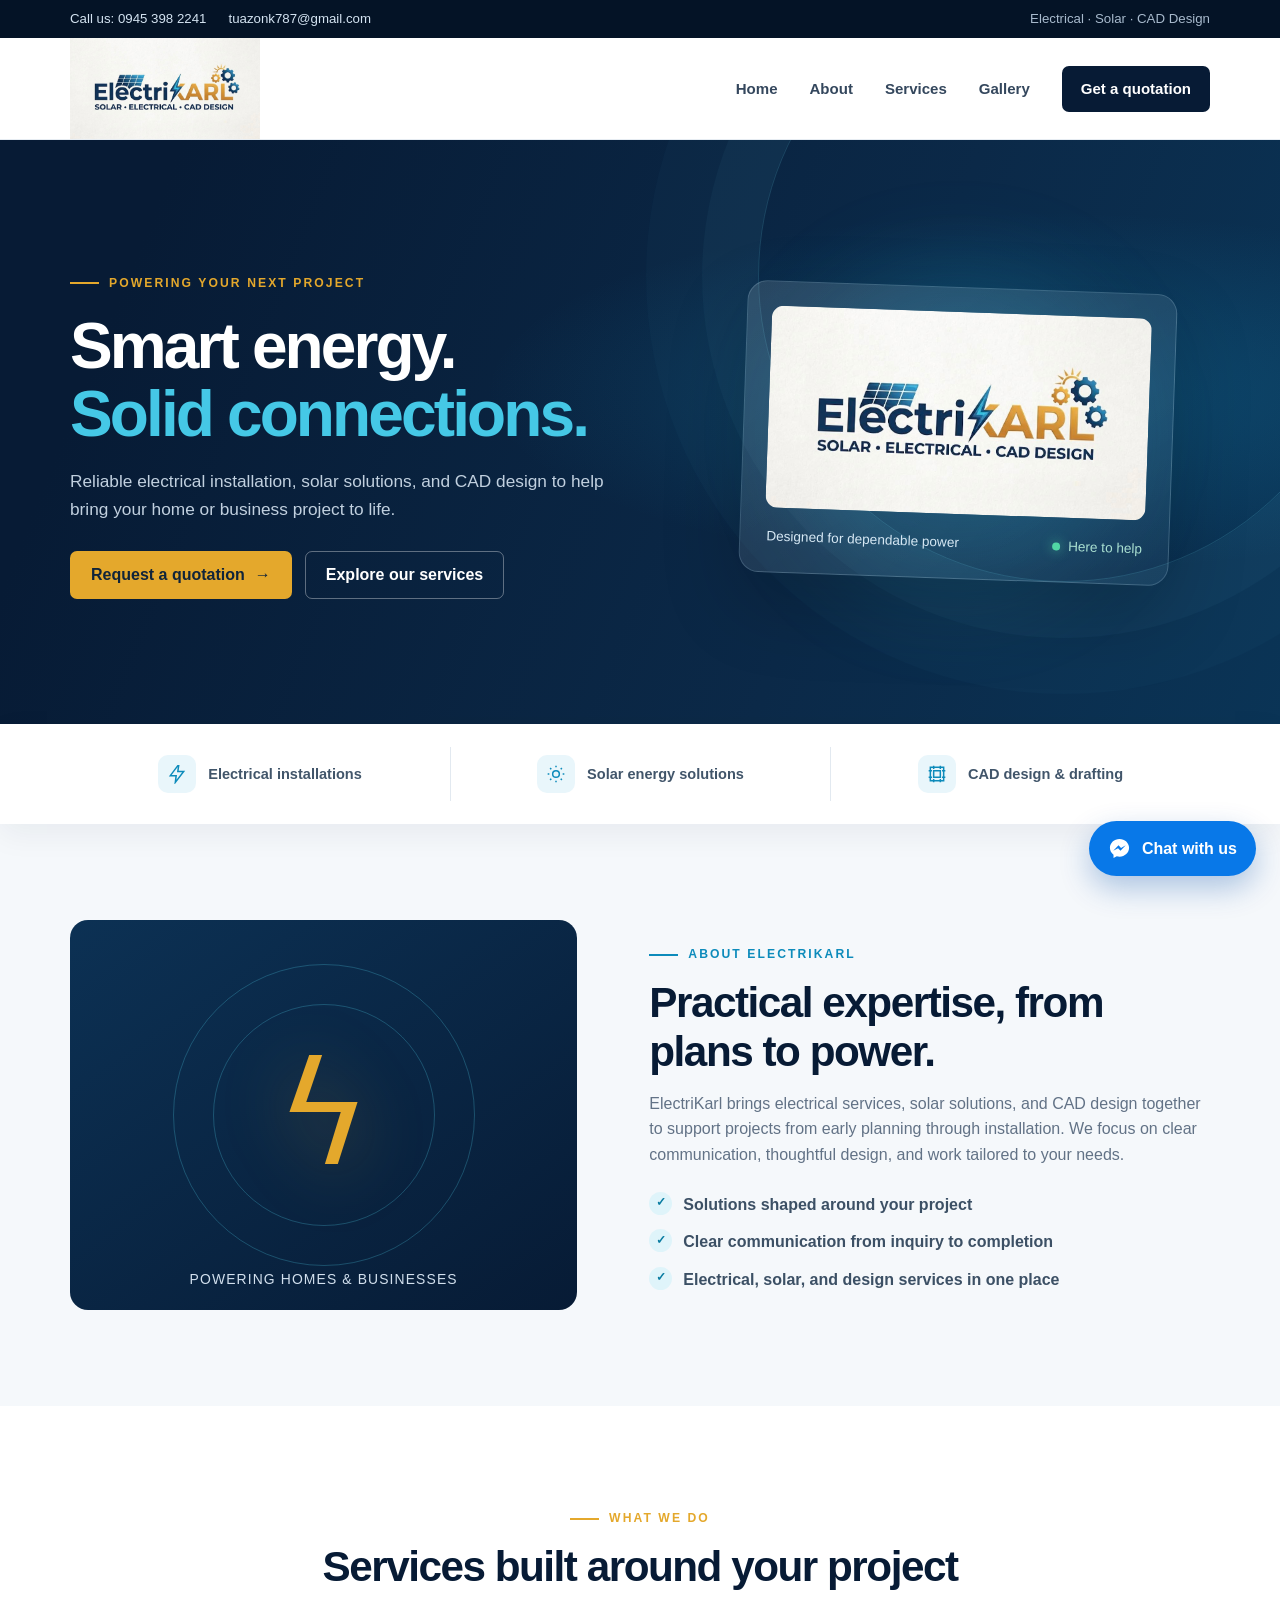
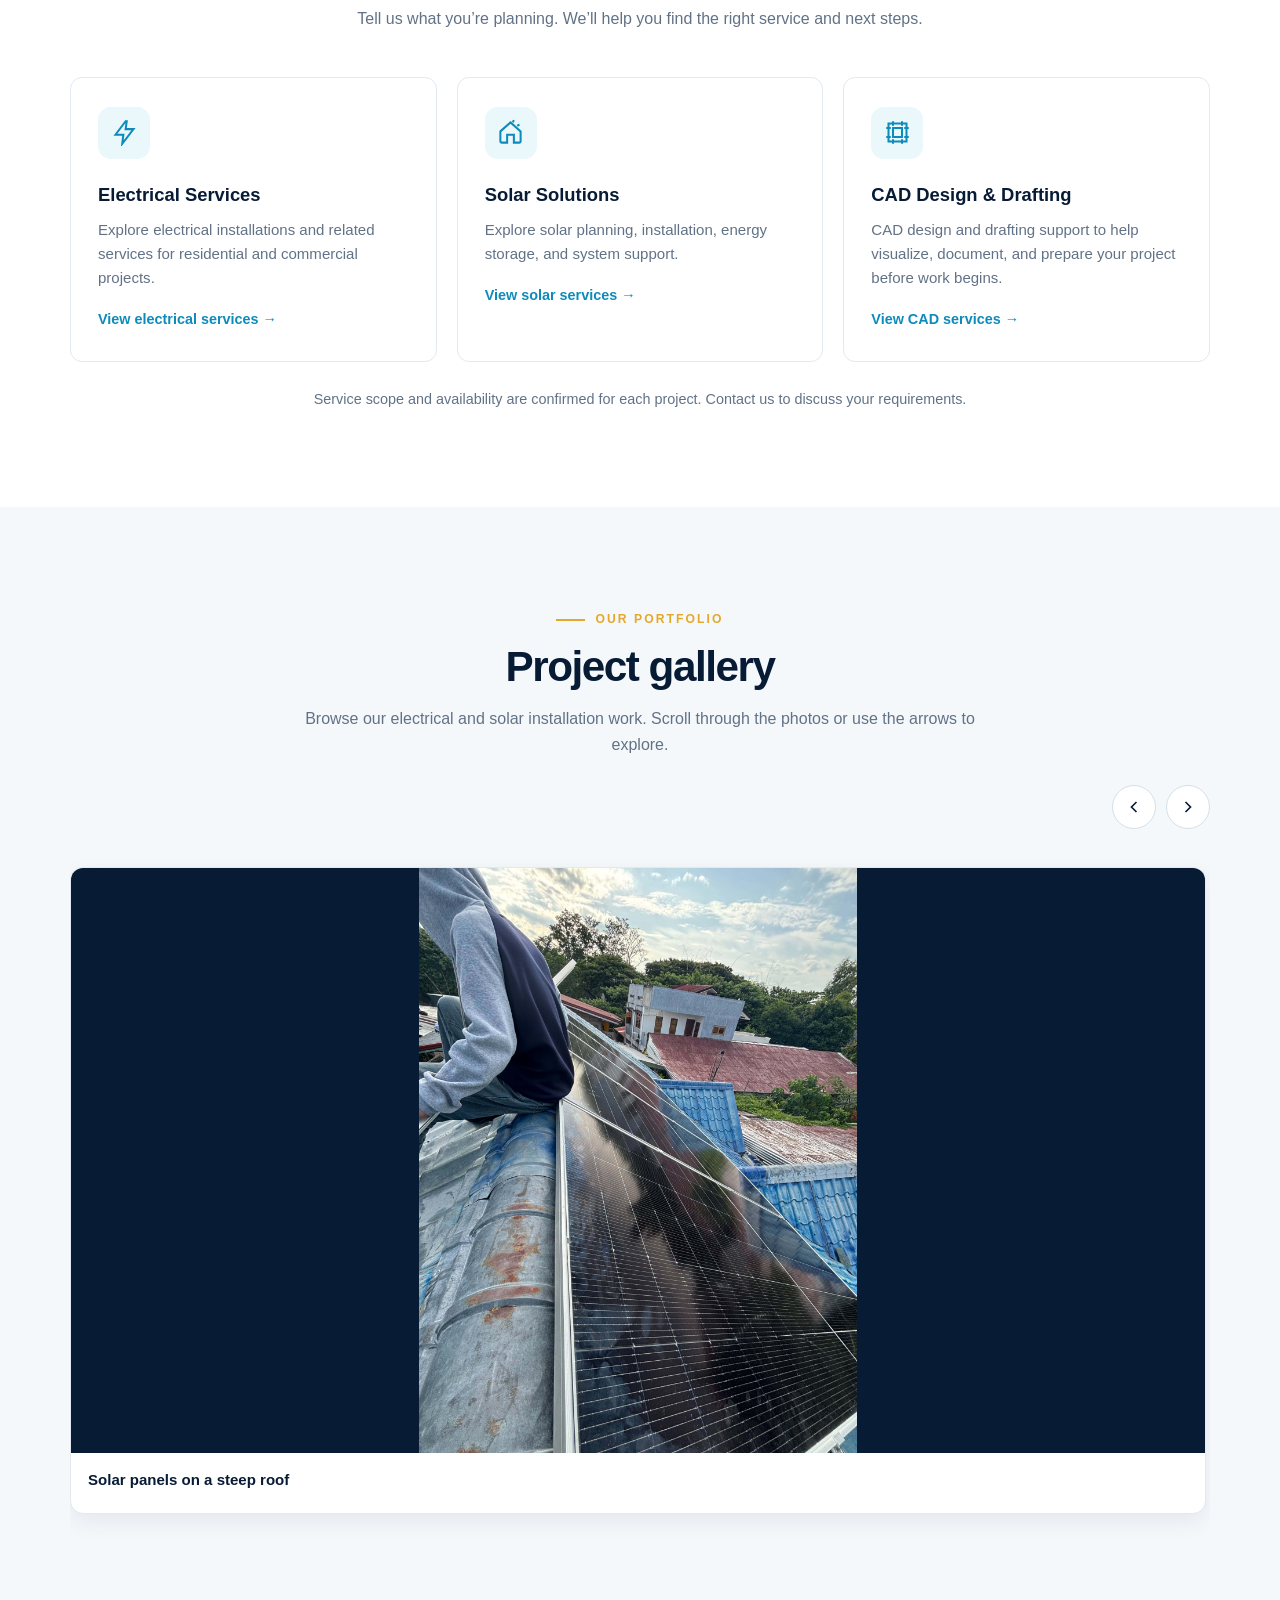
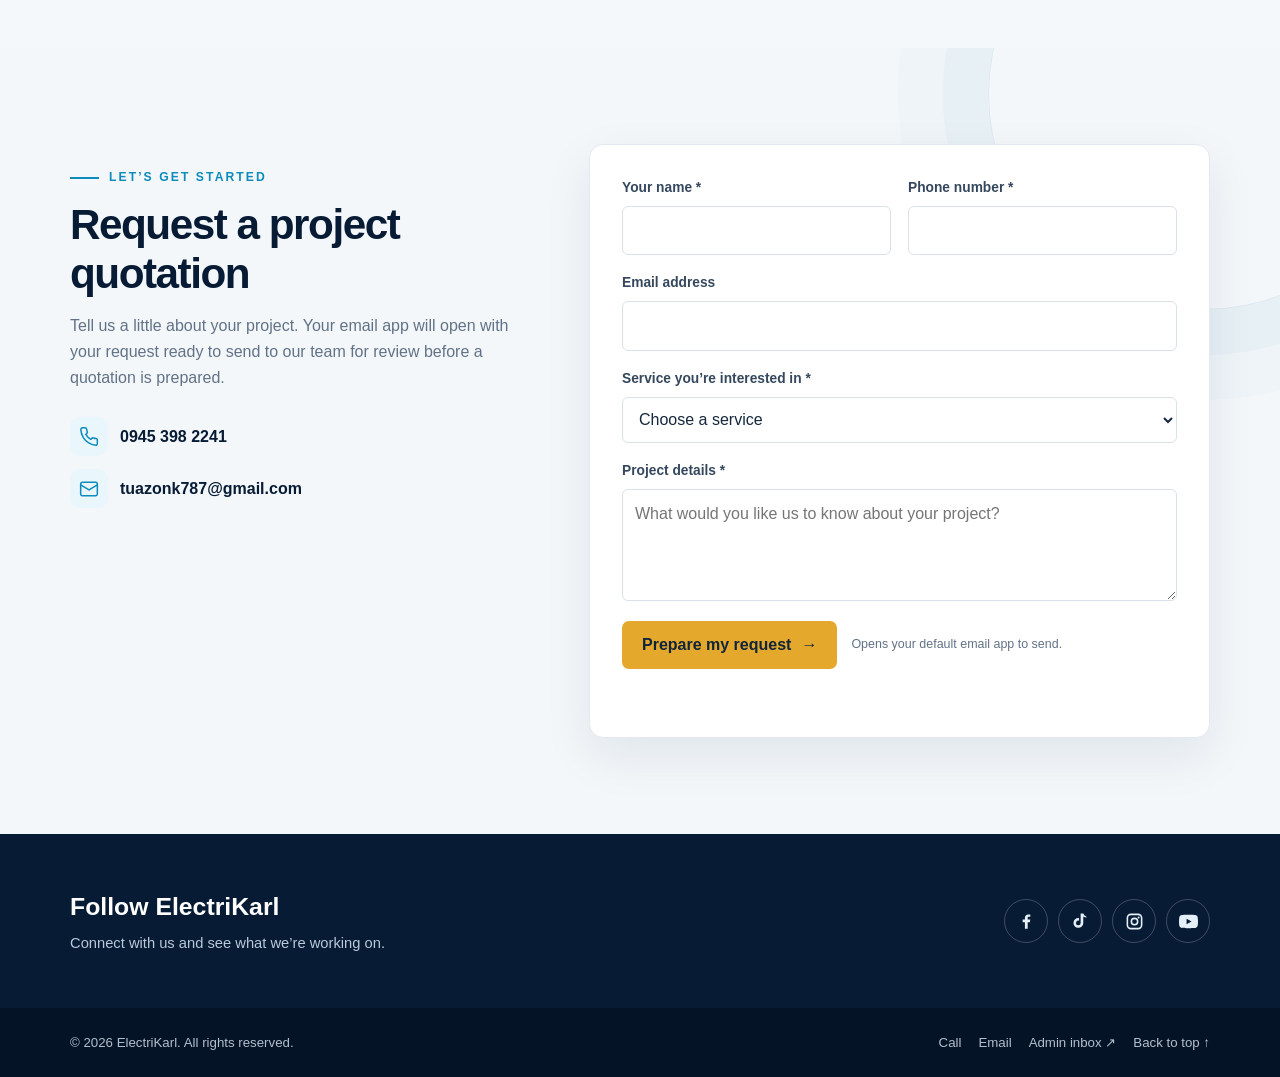
==== commit 8c300f80: "Add project gallery and service request flows Include service-specific quotation questionnaires, det" ====
--- a/index.html
+++ b/index.html
@@ -104,11 +104,39 @@
     .services-grid { display: grid; grid-template-columns: repeat(3,1fr); gap: 20px; }
     .service-card { padding: 29px 27px; border: 1px solid var(--line); border-radius: 12px; background: var(--white); transition: transform .2s, box-shadow .2s, border-color .2s; }
     .service-card:hover { transform: translateY(-5px); border-color: #c1e8f2; box-shadow: var(--shadow); }
+    a.service-card { display: block; color: inherit; text-decoration: none; }
+    .service-card:focus-visible { outline: 3px solid rgba(13,139,187,.35); outline-offset: 3px; }
     .service-icon { display: grid; width: 52px; height: 52px; margin-bottom: 21px; place-items: center; color: var(--blue); background: #eaf7fb; border-radius: 13px; }
     .service-icon svg { width: 27px; height: 27px; }
     .service-card h3 { margin-bottom: 9px; color: var(--navy); font-size: 1.15rem; }
     .service-card p { margin-bottom: 0; color: var(--muted); font-size: .94rem; }
+    .service-card .service-note { display: inline-block; margin: 18px 0 0; color: var(--blue); text-align: left; font-weight: 750; }
     .service-note { margin: 26px 0 0; color: var(--muted); text-align: center; font-size: .9rem; }
+
+    .gallery-section { background: var(--paper); }
+    .gallery-controls { display: flex; justify-content: flex-end; gap: 10px; margin: -18px 0 18px; }
+    .gallery-control { display: grid; width: 44px; height: 44px; place-items: center; color: var(--navy); border: 1px solid #d4e0e9; border-radius: 50%; background: #fff; cursor: pointer; transition: color .2s, background .2s, border-color .2s; }
+    .gallery-control:hover { color: #fff; border-color: var(--blue); background: var(--blue); }
+    .gallery-control:focus-visible { outline: 3px solid rgba(13,139,187,.3); outline-offset: 2px; }
+    .gallery-control svg { width: 20px; height: 20px; }
+    .gallery-track { display: flex; gap: 0; overflow-x: auto; padding: 4px 2px 22px; scroll-snap-type: x mandatory; scroll-behavior: smooth; scrollbar-width: none; }
+    .gallery-track::-webkit-scrollbar { display: none; }
+    .gallery-card { flex: 0 0 100%; min-width: 0; overflow: hidden; border: 1px solid var(--line); border-radius: 13px; background: #fff; box-shadow: 0 8px 22px rgba(7,27,53,.07); scroll-snap-align: start; }
+    .gallery-image-button { display: block; width: 100%; padding: 0; border: 0; background: #071b35; cursor: zoom-in; }
+    .gallery-card img { display: block; width: 100%; height: clamp(320px, 65vh, 720px); object-fit: contain; }
+    .gallery-image-button:focus-visible { outline: 3px solid var(--cyan); outline-offset: -3px; }
+    .gallery-card figcaption { min-height: 60px; padding: 15px 17px; color: var(--navy); font-size: .94rem; font-weight: 700; }
+
+    .gallery-lightbox { position: fixed; width: 100vw; max-width: none; height: 100vh; max-height: none; inset: 0; grid-template-rows: auto minmax(0, 1fr) auto; gap: 16px; padding: 20px 24px; color: #fff; border: 0; background: rgba(3,12,24,.97); }
+    .gallery-lightbox[open] { display: grid; }
+    .gallery-lightbox::backdrop { background: rgba(3,12,24,.97); }
+    .lightbox-toolbar { display: flex; justify-content: flex-end; }
+    .lightbox-close, .lightbox-arrow { display: grid; width: 48px; height: 48px; place-items: center; color: #fff; border: 1px solid rgba(255,255,255,.35); border-radius: 50%; background: rgba(255,255,255,.1); cursor: pointer; }
+    .lightbox-close:hover, .lightbox-arrow:hover { background: rgba(255,255,255,.24); }
+    .lightbox-close svg, .lightbox-arrow svg { width: 23px; height: 23px; }
+    .lightbox-content { display: grid; min-height: 0; grid-template-columns: 48px minmax(0, 1fr) 48px; align-items: center; justify-items: center; gap: 18px; }
+    .lightbox-image { display: block; max-width: 100%; max-height: calc(100vh - 170px); object-fit: contain; }
+    .lightbox-caption { margin: 0; color: #e5edf5; text-align: center; font-size: 1rem; }
 
     .quote-section { position: relative; overflow: hidden; background: #f3f7fa; }
     .quote-section::after { position: absolute; top: -170px; right: -140px; width: 430px; height: 430px; border: 1px solid #dce9f0; border-radius: 50%; content: ""; box-shadow: 0 0 0 45px rgba(220,233,240,.4), 0 0 0 90px rgba(220,233,240,.24); }
@@ -201,6 +229,12 @@
       .visual-bolt { font-size: 7rem; }
       .services-grid { grid-template-columns: 1fr; gap: 13px; }
       .service-card { padding: 23px; }
+      .gallery-controls { margin-top: -12px; }
+      .gallery-card img { height: clamp(280px, 55vh, 520px); }
+      .gallery-lightbox { padding: 14px; }
+      .lightbox-content { grid-template-columns: 40px minmax(0, 1fr) 40px; gap: 8px; }
+      .lightbox-arrow { width: 40px; height: 40px; }
+      .lightbox-image { max-height: calc(100vh - 145px); }
       .quote-form { padding: 22px 18px; }
       .social-row { align-items: flex-start; flex-direction: column; gap: 20px; }
       .footer-row { align-items: flex-start; flex-direction: column; }
@@ -242,6 +276,7 @@
         <a href="#home">Home</a>
         <a href="#about">About</a>
         <a href="#services">Services</a>
+        <a href="#gallery">Gallery</a>
         <a class="nav-quote" href="#quotation">Get a quotation</a>
       </nav>
     </div>
@@ -304,32 +339,120 @@
           <p>Tell us what you’re planning. We’ll help you find the right service and next steps.</p>
         </div>
         <div class="services-grid">
-          <article class="service-card">
+          <a class="service-card" href="electrical-services.html">
             <span class="service-icon"><svg viewBox="0 0 24 24" fill="none" stroke="currentColor" stroke-width="1.8" aria-hidden="true"><path d="M13 2 4 14h7l-1 8 10-13h-7l1-7Z"/></svg></span>
             <h3>Electrical Services</h3>
-            <p>Electrical installation and project support for residential and commercial needs. Share your requirements for a tailored quotation.</p>
-          </article>
-          <article class="service-card">
+            <p>Explore electrical installations and related services for residential and commercial projects.</p>
+            <span class="service-note">View electrical services →</span>
+          </a>
+          <a class="service-card" href="solar-solutions.html">
             <span class="service-icon"><svg viewBox="0 0 24 24" fill="none" stroke="currentColor" stroke-width="1.8" aria-hidden="true"><path d="m3 11 9-8 9 8v9a1 1 0 0 1-1 1h-5v-7H9v7H4a1 1 0 0 1-1-1z"/><path d="m14 3 1-2m3 5 2-1M7 9h.01"/></svg></span>
             <h3>Solar Solutions</h3>
-            <p>Explore solar options for your property, including project planning and installation inquiries tailored to your energy goals.</p>
-          </article>
-          <article class="service-card">
+            <p>Explore solar planning, installation, energy storage, and system support.</p>
+            <span class="service-note">View solar services →</span>
+          </a>
+          <a class="service-card" href="cad-design.html">
             <span class="service-icon"><svg viewBox="0 0 24 24" fill="none" stroke="currentColor" stroke-width="1.8" aria-hidden="true"><path d="M4 4h16v16H4zM8 8h8v8H8zM8 2v4m8-4v4M8 18v4m8-4v4M2 8h4m12 0h4M2 16h4m12 0h4"/></svg></span>
             <h3>CAD Design &amp; Drafting</h3>
             <p>CAD design and drafting support to help visualize, document, and prepare your project before work begins.</p>
-          </article>
+            <span class="service-note">View CAD services →</span>
+          </a>
         </div>
         <p class="service-note">Service scope and availability are confirmed for each project. Contact us to discuss your requirements.</p>
       </div>
     </section>
+
+    <section class="section gallery-section" id="gallery">
+      <div class="container">
+        <div class="section-heading">
+          <span class="eyebrow">Our portfolio</span>
+          <h2>Project gallery</h2>
+          <p>Browse our electrical and solar installation work. Scroll through the photos or use the arrows to explore.</p>
+        </div>
+        <div class="gallery-controls" aria-label="Gallery controls">
+          <button class="gallery-control" type="button" data-gallery-direction="-1" aria-label="Scroll gallery left">
+            <svg viewBox="0 0 24 24" fill="none" stroke="currentColor" stroke-width="2" aria-hidden="true"><path d="m15 18-6-6 6-6"/></svg>
+          </button>
+          <button class="gallery-control" type="button" data-gallery-direction="1" aria-label="Scroll gallery right">
+            <svg viewBox="0 0 24 24" fill="none" stroke="currentColor" stroke-width="2" aria-hidden="true"><path d="m9 18 6-6-6-6"/></svg>
+          </button>
+        </div>
+        <div class="gallery-track" id="gallery-track" role="region" aria-label="Project photos" tabindex="0">
+          <figure class="gallery-card">
+            <button class="gallery-image-button" type="button" aria-label="View solar panels on a steep roof fullscreen" aria-haspopup="dialog"><img src="gallery/installed%20solar%20panels%20on%20steep%20roof.jpg" alt="Solar panels installed on a steep roof" loading="lazy"></button>
+            <figcaption>Solar panels on a steep roof</figcaption>
+          </figure>
+          <figure class="gallery-card">
+            <button class="gallery-image-button" type="button" aria-label="View hybrid inverter design fullscreen" aria-haspopup="dialog"><img src="gallery/designing%20a%2032w%20hybrid%20inverter.jpg" alt="Hybrid inverter design work" loading="lazy"></button>
+            <figcaption>Hybrid inverter design</figcaption>
+          </figure>
+          <figure class="gallery-card">
+            <button class="gallery-image-button" type="button" aria-label="View 6.5 kW solar system fullscreen" aria-haspopup="dialog"><img src="gallery/6.5kw%2012kwh%20batter%206.2%20kwp%20panels.jpg" alt="6.5 kW system with 12 kWh battery and 6.2 kWp solar panels" loading="lazy"></button>
+            <figcaption>6.5 kW system · 12 kWh battery · 6.2 kWp panels</figcaption>
+          </figure>
+          <figure class="gallery-card">
+            <button class="gallery-image-button" type="button" aria-label="View roof installation fullscreen" aria-haspopup="dialog"><img src="gallery/roof.jpg" alt="Roof installation project" loading="lazy"></button>
+            <figcaption>Roof installation</figcaption>
+          </figure>
+          <figure class="gallery-card">
+            <button class="gallery-image-button" type="button" aria-label="View 6.5 kW hybrid solar system fullscreen" aria-haspopup="dialog"><img src="gallery/6.5%20hybrid%20system%2016kwhr%20battery%206.3%20kwp%20solar%20panels.jpg" alt="6.5 kW hybrid system with 16 kWh battery and 6.3 kWp solar panels" loading="lazy"></button>
+            <figcaption>6.5 kW hybrid system · 16 kWh battery · 6.3 kWp panels</figcaption>
+          </figure>
+          <figure class="gallery-card">
+            <button class="gallery-image-button" type="button" aria-label="View 6.5 kW hybrid inverter wire termination fullscreen" aria-haspopup="dialog"><img src="gallery/6.5%20hybrid%20inveter%20wire%20termination.jpg" alt="Wire termination for a 6.5 kW hybrid inverter" loading="lazy"></button>
+            <figcaption>6.5 kW hybrid inverter wire termination</figcaption>
+          </figure>
+          <figure class="gallery-card">
+            <button class="gallery-image-button" type="button" aria-label="View hybrid inverter wire termination fullscreen" aria-haspopup="dialog"><img src="gallery/6.5%20hybrid%20inverter%20wire%20termination.jpg" alt="Hybrid inverter wire termination" loading="lazy"></button>
+            <figcaption>Hybrid inverter wire termination</figcaption>
+          </figure>
+          <figure class="gallery-card">
+            <button class="gallery-image-button" type="button" aria-label="View solar panel railing installation fullscreen" aria-haspopup="dialog"><img src="gallery/installing%20railing%20with%20steep%20roof.jpg" alt="Installing solar panel railing on a steep roof" loading="lazy"></button>
+            <figcaption>Installing railing on a steep roof</figcaption>
+          </figure>
+          <figure class="gallery-card">
+            <button class="gallery-image-button" type="button" aria-label="View outdoor conduit installation fullscreen" aria-haspopup="dialog"><img src="gallery/installing%20outdoor%20counduit.jpg" alt="Installing outdoor conduit" loading="lazy"></button>
+            <figcaption>Outdoor conduit installation</figcaption>
+          </figure>
+          <figure class="gallery-card">
+            <button class="gallery-image-button" type="button" aria-label="View battery cable installation fullscreen" aria-haspopup="dialog"><img src="gallery/installing%20battery%20cable.jpg" alt="Installing battery cables" loading="lazy"></button>
+            <figcaption>Battery cable installation</figcaption>
+          </figure>
+          <figure class="gallery-card">
+            <button class="gallery-image-button" type="button" aria-label="View inverter and combiner box fullscreen" aria-haspopup="dialog"><img src="gallery/inverter%20with%20combiner%20box.jpg" alt="Inverter with a combiner box" loading="lazy"></button>
+            <figcaption>Inverter and combiner box</figcaption>
+          </figure>
+          <figure class="gallery-card">
+            <button class="gallery-image-button" type="button" aria-label="View roof solar panel installation fullscreen" aria-haspopup="dialog"><img src="gallery/roof%20with%20panel.jpg" alt="Solar panel mounted on a roof" loading="lazy"></button>
+            <figcaption>Solar panel installation</figcaption>
+          </figure>
+        </div>
+      </div>
+    </section>
+    <dialog class="gallery-lightbox" id="gallery-lightbox" aria-label="Fullscreen project photo">
+      <div class="lightbox-toolbar">
+        <button class="lightbox-close" type="button" aria-label="Close fullscreen photo">
+          <svg viewBox="0 0 24 24" fill="none" stroke="currentColor" stroke-width="2" aria-hidden="true"><path d="m6 6 12 12M18 6 6 18"/></svg>
+        </button>
+      </div>
+      <div class="lightbox-content">
+        <button class="lightbox-arrow" type="button" data-lightbox-direction="-1" aria-label="Previous photo">
+          <svg viewBox="0 0 24 24" fill="none" stroke="currentColor" stroke-width="2" aria-hidden="true"><path d="m15 18-6-6 6-6"/></svg>
+        </button>
+        <img class="lightbox-image" alt="">
+        <button class="lightbox-arrow" type="button" data-lightbox-direction="1" aria-label="Next photo">
+          <svg viewBox="0 0 24 24" fill="none" stroke="currentColor" stroke-width="2" aria-hidden="true"><path d="m9 18 6-6-6-6"/></svg>
+        </button>
+      </div>
+      <p class="lightbox-caption" aria-live="polite"></p>
+    </dialog>
 
     <section class="section quote-section" id="quotation">
       <div class="container quote-grid">
         <div class="quote-copy">
           <span class="eyebrow">Let’s get started</span>
           <h2>Request a project quotation</h2>
-          <p>Tell us a little about your project. Your email app will open with your request ready to send to our team.</p>
+          <p>Tell us a little about your project. Your email app will open with your request ready to send to our team for review before a quotation is prepared.</p>
           <div class="contact-list">
             <a class="contact-row" href="tel:09453982241"><span class="trust-icon"><svg viewBox="0 0 24 24" fill="none" stroke="currentColor" stroke-width="1.8" aria-hidden="true"><path d="M22 16.92v3a2 2 0 0 1-2.18 2A19.8 19.8 0 0 1 11.2 18.8a19.5 19.5 0 0 1-6-6A19.8 19.8 0 0 1 2.2 3.18 2 2 0 0 1 4.18 1h3a2 2 0 0 1 2 1.72c.12.96.35 1.9.7 2.8a2 2 0 0 1-.45 2.11L8.16 8.9a16 16 0 0 0 6 6l1.27-1.27a2 2 0 0 1 2.11-.45c.9.35 1.84.58 2.8.7a2 2 0 0 1 1.66 2.04Z"/></svg></span>0945 398 2241</a>
             <a class="contact-row" href="mailto:tuazonk787@gmail.com"><span class="trust-icon"><svg viewBox="0 0 24 24" fill="none" stroke="currentColor" stroke-width="1.8" aria-hidden="true"><rect x="2" y="4" width="20" height="16" rx="2"/><path d="m22 7-10 6L2 7"/></svg></span>tuazonk787@gmail.com</a>
@@ -404,6 +527,7 @@
       <div class="footer-links">
         <a href="tel:09453982241">Call</a>
         <a href="mailto:tuazonk787@gmail.com">Email</a>
+        <a href="https://mail.google.com/" target="_blank" rel="noopener noreferrer" aria-label="Admin inbox, sign in with the authorized Google account">Admin inbox ↗</a>
         <a href="#home">Back to top ↑</a>
       </div>
     </div>
@@ -447,6 +571,44 @@
 
     document.querySelector("#current-year").textContent = new Date().getFullYear();
 
+    const galleryTrack = document.querySelector("#gallery-track");
+    document.querySelectorAll("[data-gallery-direction]").forEach((button) => {
+      button.addEventListener("click", () => {
+        const card = galleryTrack.querySelector(".gallery-card");
+        const direction = Number(button.dataset.galleryDirection);
+        galleryTrack.scrollBy({ left: direction * card.getBoundingClientRect().width, behavior: "smooth" });
+      });
+    });
+
+    const galleryImages = Array.from(galleryTrack.querySelectorAll(".gallery-card img"));
+    const lightbox = document.querySelector("#gallery-lightbox");
+    const lightboxImage = lightbox.querySelector(".lightbox-image");
+    const lightboxCaption = lightbox.querySelector(".lightbox-caption");
+    let currentGalleryImage = 0;
+    const showGalleryImage = (index) => {
+      currentGalleryImage = (index + galleryImages.length) % galleryImages.length;
+      const image = galleryImages[currentGalleryImage];
+      lightboxImage.src = image.src;
+      lightboxImage.alt = image.alt;
+      lightboxCaption.textContent = image.closest(".gallery-card").querySelector("figcaption").textContent;
+    };
+    galleryTrack.querySelectorAll(".gallery-image-button").forEach((button, index) => {
+      button.addEventListener("click", () => {
+        showGalleryImage(index);
+        lightbox.showModal();
+      });
+    });
+    lightbox.querySelector(".lightbox-close").addEventListener("click", () => lightbox.close());
+    lightbox.querySelectorAll("[data-lightbox-direction]").forEach((button) => {
+      button.addEventListener("click", () => showGalleryImage(currentGalleryImage + Number(button.dataset.lightboxDirection)));
+    });
+    lightbox.addEventListener("keydown", (event) => {
+      if (event.key === "ArrowLeft" || event.key === "ArrowRight") {
+        event.preventDefault();
+        showGalleryImage(currentGalleryImage + (event.key === "ArrowRight" ? 1 : -1));
+      }
+    });
+
     const quoteForm = document.querySelector("#quote-form");
     quoteForm.addEventListener("submit", (event) => {
       event.preventDefault();
@@ -461,10 +623,12 @@
         `Service: ${data.get("service")}`,
         "",
         "Project details:",
-        data.get("details")
+        data.get("details"),
+        "",
+        "Please review the project details and follow up with the client after evaluation."
       ].join("\n");
       const mailto = `mailto:tuazonk787@gmail.com?subject=${encodeURIComponent(subject)}&body=${encodeURIComponent(body)}`;
-      document.querySelector("#form-status").textContent = "Your email app should open with the request details. Please send the email to complete your inquiry.";
+      document.querySelector("#form-status").textContent = "Your email app should open with the request details. Please send the email to submit your inquiry. Our team will review it before preparing a quotation.";
       window.location.href = mailto;
     });
 
